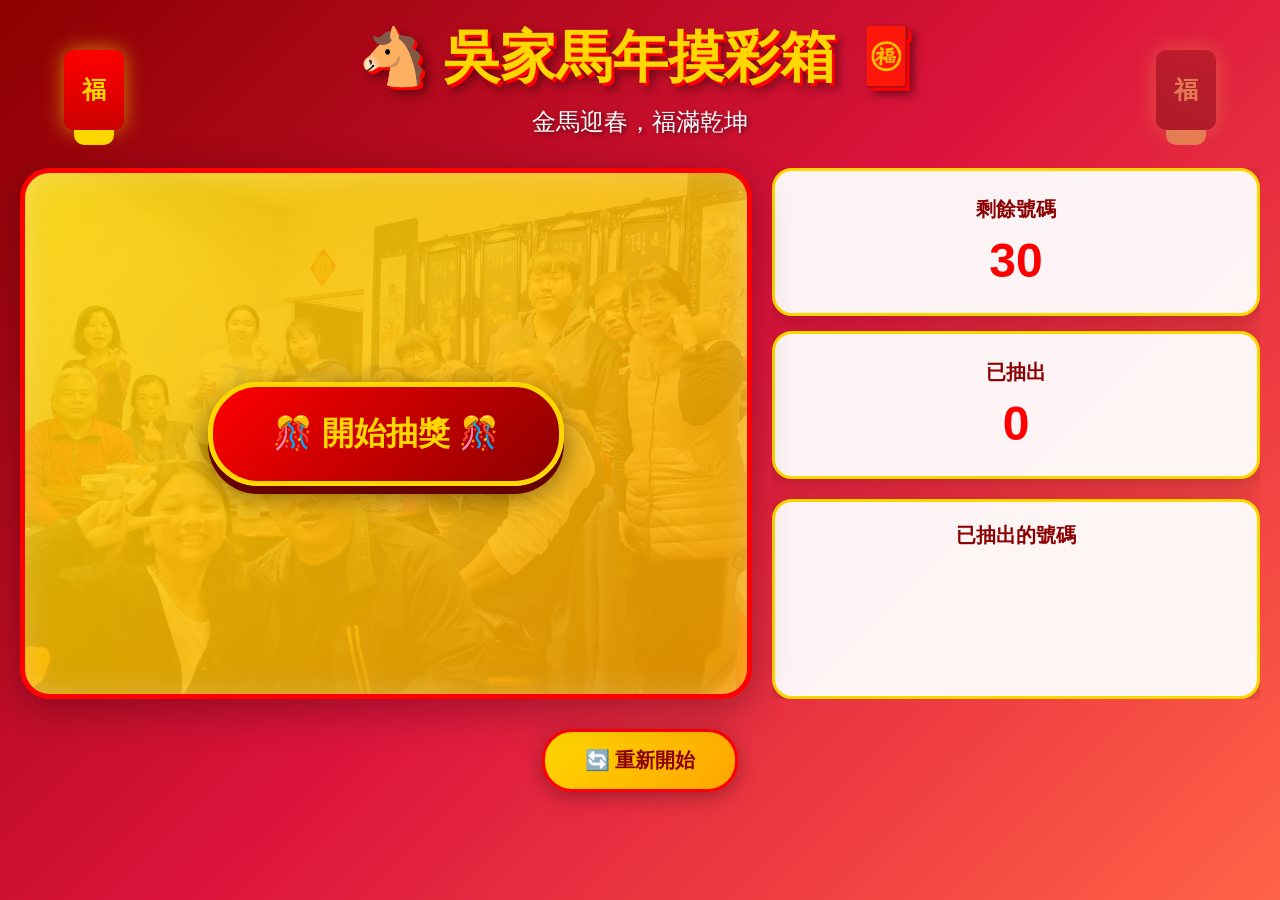
==== index.html @ 572ead59 "add_code" ====
<!DOCTYPE html>
<html lang="zh-TW">
<head>
    <meta charset="UTF-8">
    <meta name="viewport" content="width=device-width, initial-scale=1.0">
    <title>🐴 馬年摸彩箱 🧧</title>
    <link rel="stylesheet" href="styles.css">
</head>
<body>
    <!-- 背景音樂 -->
    <audio id="bgMusic" loop>
        <source src="神曲 尾牙必聽！花木蘭 以妳為榮 老祖宗保佑我聽完中大獎！！！.mp3" type="audio/mpeg">
    </audio>

    <!-- 裝飾元素 -->
    <div class="decoration lantern lantern-left"></div>
    <div class="decoration lantern lantern-right" id="musicControl"></div>

    <div class="container">
        <!-- 標題 -->
        <div class="header">
            <div class="title">🐴 吳家馬年摸彩箱 🧧</div>
            <div class="subtitle">金馬迎春，福滿乾坤</div>
        </div>

        <!-- 主要內容區 - 左右排列 -->
        <div class="main-content">
            <!-- 左側：抽獎區 -->
            <div class="draw-area">
                <div class="result-display">
                    <div id="resultNumber" class="result-number" style="display: none;"></div>
                    <button id="drawButton" class="draw-button">🎊 開始抽獎 🎊</button>
                </div>
            </div>

            <!-- 右側：資訊區 -->
            <div class="side-area">
                <div class="info-section">
                    <div class="info-box">
                        <div class="info-label">剩餘號碼</div>
                        <div id="remaining" class="info-value">30</div>
                    </div>
                    <div class="info-box">
                        <div class="info-label">已抽出</div>
                        <div id="drawnCount" class="info-value">0</div>
                    </div>
                </div>

                <!-- 已抽出號碼 -->
                <div class="drawn-section">
                    <div class="drawn-title">已抽出的號碼</div>
                    <div id="drawnNumbers" class="drawn-numbers"></div>
                </div>
            </div>
        </div>

        <!-- 重新開始 -->
        <button id="resetButton" class="reset-button">🔄 重新開始</button>
    </div>

    <script src="script.js"></script>
</body>
</html>
---- styles.css ----
* {
    margin: 0;
    padding: 0;
    box-sizing: border-box;
}

body {
    font-family: 'Microsoft JhengHei', '微軟正黑體', sans-serif;
    background: linear-gradient(135deg, #8B0000 0%, #DC143C 50%, #FF6347 100%);
    min-height: 100vh;
    overflow-x: hidden;
    position: relative;
}

.hourse_logo {
    width: 100px;
    height: 60px;
    vertical-align: middle;
}
/* 裝飾性背景元素 */
.decoration {
    position: fixed;
    pointer-events: none;
    z-index: 1;
}

.lantern {
    width: 60px;
    height: 80px;
    background: linear-gradient(to bottom, #FF0000, #CC0000);
    border-radius: 10px;
    position: absolute;
    animation: swing 3s ease-in-out infinite;
    box-shadow: 0 0 20px rgba(255, 215, 0, 0.6);
}

.lantern::before {
    content: '福';
    position: absolute;
    top: 50%;
    left: 50%;
    transform: translate(-50%, -50%);
    color: gold;
    font-size: 24px;
    font-weight: bold;
}

.lantern::after {
    content: '';
    position: absolute;
    bottom: -15px;
    left: 50%;
    transform: translateX(-50%);
    width: 40px;
    height: 15px;
    background: gold;
    border-radius: 0 0 10px 10px;
}

@keyframes swing {
    0%, 100% { transform: rotate(-5deg); }
    50% { transform: rotate(5deg); }
}

.lantern-left {
    top: 50px;
    left: 5%;
    animation-delay: 0s;
}

.lantern-right {
    top: 50px;
    right: 5%;
    animation-delay: 1.5s;
    cursor: pointer;
    pointer-events: auto;
    transition: transform 0.2s;
}

.lantern-right:active {
    transform: scale(0.9) rotate(-5deg);
}

.lantern-right.muted {
    opacity: 0.5;
    filter: grayscale(50%);
}

/* 金幣動畫 */
.coin {
    position: fixed;
    width: 40px;
    height: 40px;
    background: radial-gradient(circle, #FFD700, #FFA500);
    border-radius: 50%;
    border: 3px solid #FF6347;
    animation: fall 4s linear infinite;
    opacity: 0.8;
    top: -50px;
}

.coin::before {
    content: '錢';
    position: absolute;
    top: 50%;
    left: 50%;
    transform: translate(-50%, -50%);
    color: #8B0000;
    font-weight: bold;
    font-size: 16px;
}

@keyframes fall {
    0% {
        transform: translateY(0) rotate(0deg);
        opacity: 0;
    }
    10% {
        opacity: 0.8;
    }
    90% {
        opacity: 0.8;
    }
    100% {
        transform: translateY(calc(100vh + 100px)) rotate(360deg);
        opacity: 0;
    }
}

/* 主容器 */
.container {
    max-width: 1400px;
    margin: 0 auto;
    padding: 20px;
    position: relative;
    z-index: 10;
}

/* 標題 */
.header {
    text-align: center;
    margin-bottom: 30px;
    animation: bounceIn 1s ease-out;
}

@keyframes bounceIn {
    0% {
        transform: scale(0);
        opacity: 0;
    }
    50% {
        transform: scale(1.1);
    }
    100% {
        transform: scale(1);
        opacity: 1;
    }
}

.title {
    font-size: 56px;
    color: #FFD700;
    text-shadow: 
        3px 3px 0px #FF0000,
        6px 6px 10px rgba(0,0,0,0.5);
    margin-bottom: 10px;
    font-weight: bold;
        display: flex;
    justify-content: center;
    align-items: center;
}

.subtitle {
    font-size: 24px;
    color: #FFF;
    text-shadow: 2px 2px 4px rgba(0,0,0,0.5);
}

/* 主要內容區 - 左右排列 */
.main-content {
    display: grid;
    grid-template-columns: 1.5fr 1fr;
    gap: 20px;
    margin-bottom: 30px;
}

/* 抽獎區 */
.draw-area {
    background: linear-gradient(135deg, #FFD700 0%, #FFA500 100%);
    border-radius: 30px;
    padding: 50px;
    box-shadow: 
        0 10px 40px rgba(0,0,0,0.3),
        inset 0 0 30px rgba(255,255,255,0.3);
    border: 5px solid #FF0000;
    position: relative;
    overflow: hidden;
    min-height: 400px;
    display: flex;
    align-items: center;
    justify-content: center;
}

/* 家庭照片背景 */
.draw-area::before {
    content: '';
    position: absolute;
    top: 0;
    left: 0;
    right: 0;
    bottom: 0;
    background-image: url('family.jpg');
    background-size: cover;
    background-position: center;
    opacity: 0.15;
    z-index: 0;
}

/* 馬年裝飾 */
.draw-area::after {
    content: '🐴';
    position: absolute;
    font-size: 150px;
    opacity: 0.08;
    top: 50%;
    left: 50%;
    transform: translate(-50%, -50%);
    z-index: 1;
}

.result-display {
    text-align: center;
    display: flex;
    flex-direction: column;
    align-items: center;
    justify-content: center;
    position: relative;
    z-index: 2;
    width: 100%;
}

.result-number {
    font-size: 120px;
    font-weight: bold;
    color: #8B0000;
    text-shadow: 
        3px 3px 0px #FFD700,
        6px 6px 15px rgba(0,0,0,0.3);
    animation: pop 0.5s ease-out;
    margin: 20px 0;
}

@keyframes pop {
    0% {
        transform: scale(0) rotate(-180deg);
        opacity: 0;
    }
    50% {
        transform: scale(1.2) rotate(10deg);
    }
    100% {
        transform: scale(1) rotate(0deg);
        opacity: 1;
    }
}

.result-number.rolling {
    animation: roll 0.1s linear infinite;
}

@keyframes roll {
    0% { transform: translateY(0); }
    100% { transform: translateY(-10px); }
}

.draw-button {
    background: linear-gradient(135deg, #FF0000, #8B0000);
    color: #FFD700;
    font-size: 32px;
    font-weight: bold;
    padding: 25px 60px;
    border: 5px solid #FFD700;
    border-radius: 50px;
    cursor: pointer;
    box-shadow: 
        0 8px 0 #660000,
        0 10px 30px rgba(0,0,0,0.5);
    transition: all 0.2s;
    position: relative;
    z-index: 2;
}

.draw-button:hover:not(:disabled) {
    transform: translateY(-3px);
    box-shadow: 
        0 10px 0 #660000,
        0 15px 40px rgba(0,0,0,0.6);
}

.draw-button:active:not(:disabled) {
    transform: translateY(4px);
    box-shadow: 
        0 4px 0 #660000,
        0 5px 20px rgba(0,0,0,0.5);
}

.draw-button:disabled {
    opacity: 0.5;
    cursor: not-allowed;
}

/* 右側區域 */
.side-area {
    display: flex;
    flex-direction: column;
    gap: 20px;
    max-height: 600px;
    overflow-y: auto;
}

/* 資訊區 */
.info-section {
    display: grid;
    grid-template-columns: 1fr;
    gap: 15px;
    flex-shrink: 0;
}

.info-box {
    background: rgba(255, 255, 255, 0.95);
    border-radius: 20px;
    padding: 25px;
    text-align: center;
    border: 3px solid #FFD700;
    box-shadow: 0 5px 20px rgba(0,0,0,0.2);
}

.info-label {
    font-size: 20px;
    color: #8B0000;
    font-weight: bold;
    margin-bottom: 10px;
}

.info-value {
    font-size: 48px;
    color: #FF0000;
    font-weight: bold;
}

/* 已抽出號碼 */
.drawn-section {
    background: rgba(255, 255, 255, 0.95);
    border-radius: 20px;
    padding: 20px;
    border: 3px solid #FFD700;
    box-shadow: 0 5px 20px rgba(0,0,0,0.2);
    /* overflow: visible; */
    flex: 1;
    min-height: 200px;
    max-height: 200px;
    overflow: scroll;
}

.drawn-title {
    font-size: 20px;
    color: #8B0000;
    font-weight: bold;
    margin-bottom: 15px;
    text-align: center;
}

.drawn-numbers {
    display: grid;
    grid-template-columns: repeat(auto-fill, minmax(60px, 1fr));
    gap: 10px;
    overflow: visible;
}

.drawn-number {
    background: linear-gradient(135deg, #FF6347, #FF0000);
    color: #FFD700;
    font-size: 20px;
    font-weight: bold;
    padding: 12px 8px;
    border-radius: 12px;
    border: 3px solid #FFD700;
    box-shadow: 0 4px 10px rgba(0,0,0,0.3);
    animation: slideIn 0.5s ease-out;
    text-align: center;
    display: flex;
    align-items: center;
    justify-content: center;
    min-height: 50px;
}

@keyframes slideIn {
    0% {
        transform: scale(0) rotate(-180deg);
        opacity: 0;
    }
    50% {
        transform: scale(1.2) rotate(10deg);
    }
    100% {
        transform: scale(1) rotate(0deg);
        opacity: 1;
    }
}

/* 重新開始按鈕 */
.reset-button {
    background: linear-gradient(135deg, #FFD700, #FFA500);
    color: #8B0000;
    font-size: 20px;
    font-weight: bold;
    padding: 15px 40px;
    border: 3px solid #FF0000;
    border-radius: 30px;
    cursor: pointer;
    box-shadow: 0 5px 20px rgba(0,0,0,0.3);
    display: block;
    margin: 0 auto;
    transition: all 0.3s;
}

.reset-button:hover {
    transform: scale(1.05);
    box-shadow: 0 8px 25px rgba(0,0,0,0.4);
}

.reset-button:active {
    transform: scale(0.98);
}

/* 粒子效果 */
.particle {
    position: fixed;
    pointer-events: none;
    font-size: 30px;
    animation: particle-fly 2s ease-out forwards;
    z-index: 1000;
}

@keyframes particle-fly {
    0% {
        transform: translateY(0) rotate(0deg);
        opacity: 1;
    }
    100% {
        transform: translateY(-300px) rotate(360deg);
        opacity: 0;
    }
}

/* 響應式設計 */
@media (max-width: 1024px) {
    .main-content {
        grid-template-columns: 1fr;
    }
    
    .side-area {
        max-height: none;
    }
    
    .info-section {
        grid-template-columns: 1fr 1fr;
    }
}

@media (max-width: 768px) {
    .title {
        font-size: 36px;
    }
    .subtitle {
        font-size: 18px;
    }
    .draw-area {
        padding: 30px 20px;
        min-height: 300px;
    }
    .result-number {
        font-size: 80px;
    }
    .draw-button {
        font-size: 24px;
        padding: 20px 40px;
    }
    .info-section {
        grid-template-columns: 1fr;
    }
    .drawn-numbers {
        grid-template-columns: repeat(auto-fill, minmax(50px, 1fr));
    }
    .drawn-number {
        font-size: 18px;
        min-height: 45px;
    }
    .lantern {
        width: 40px;
        height: 60px;
    }
    .lantern::before {
        font-size: 18px;
    }
}
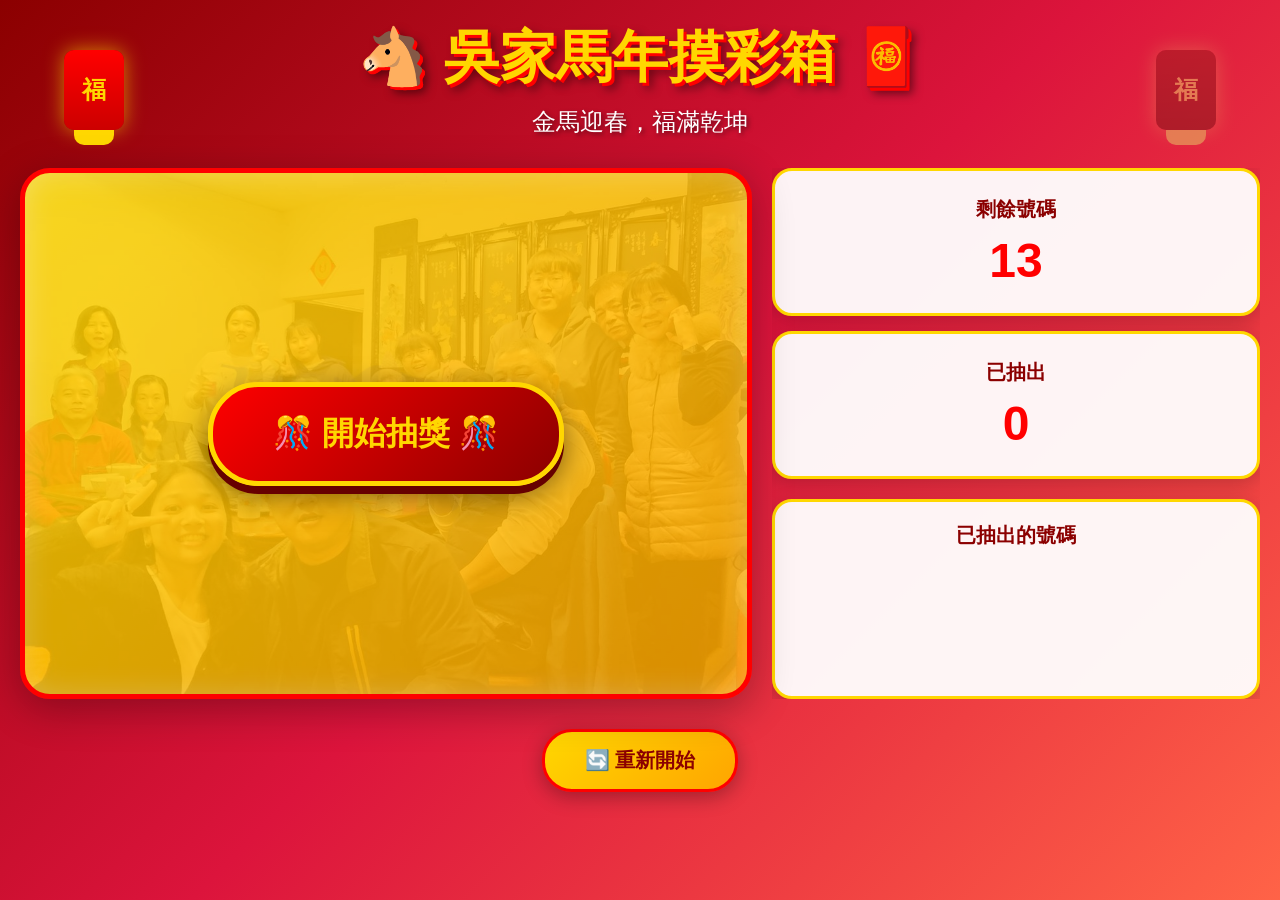
==== commit bfe94163: "add_獎項" ====
--- a/index.html
+++ b/index.html
@@ -38,7 +38,7 @@
                 <div class="info-section">
                     <div class="info-box">
                         <div class="info-label">剩餘號碼</div>
-                        <div id="remaining" class="info-value">30</div>
+                        <div id="remaining" class="info-value">13</div>
                     </div>
                     <div class="info-box">
                         <div class="info-label">已抽出</div>
@@ -58,6 +58,43 @@
         <button id="resetButton" class="reset-button">🔄 重新開始</button>
     </div>
 
+    <!-- 紅包彈窗 -->
+    <div id="redEnvelopeModal" class="modal">
+        <div class="modal-overlay"></div>
+        <div class="red-envelope">
+            <div class="envelope-top"></div>
+            <div class="envelope-body">
+                <div class="blessing-text" id="blessingText">恭喜發財</div>
+            </div>
+            <div class="envelope-flap"></div>
+            <div class="envelope-seal">福</div>
+            <button id="closeModal" class="confirm-button">確定</button>
+        </div>
+    </div>
+
+    <!-- 獎項彈窗 -->
+    <div id="prizeModal" class="modal">
+        <div class="modal-overlay" id="prizeOverlay"></div>
+        <div class="prize-card">
+            <div class="prize-header">
+                <div class="prize-sparkle">✨</div>
+                <div class="prize-title">恭喜中獎！</div>
+                <div class="prize-sparkle">✨</div>
+            </div>
+            <div class="prize-content">
+                <div class="prize-number-label">抽中號碼</div>
+                <div class="prize-number" id="prizeNumber">1</div>
+                <div class="prize-divider"></div>
+                <div class="prize-award-label">獎項</div>
+                <div class="prize-award" id="prizeAward">🏆 特等獎</div>
+            </div>
+            <div class="prize-footer">
+                <div class="prize-blessing">祝您馬年大吉！</div>
+            </div>
+            <button id="closePrizeModal" class="prize-confirm-button">確定</button>
+        </div>
+    </div>
+
     <script src="script.js"></script>
 </body>
 </html>
--- a/styles.css
+++ b/styles.css
@@ -504,3 +504,491 @@
         font-size: 18px;
     }
 }
+
+/* 紅包彈窗 */
+.modal {
+    position: fixed;
+    top: 0;
+    left: 0;
+    width: 100%;
+    height: 100%;
+    z-index: 9999;
+    display: none;
+    justify-content: center;
+    align-items: center;
+}
+
+.modal.show {
+    display: flex;
+    animation: modalFadeIn 0.3s ease-out;
+}
+
+@keyframes modalFadeIn {
+    from {
+        opacity: 0;
+    }
+    to {
+        opacity: 1;
+    }
+}
+
+.modal-overlay {
+    position: absolute;
+    top: 0;
+    left: 0;
+    width: 100%;
+    height: 100%;
+    background: rgba(0, 0, 0, 0.7);
+    backdrop-filter: blur(5px);
+}
+
+/* 紅包設計 */
+.red-envelope {
+    position: relative;
+    width: 340px;
+    height: 500px;
+    background: linear-gradient(135deg, #FF0000 0%, #DC143C 50%, #8B0000 100%);
+    border-radius: 20px;
+    box-shadow: 
+        0 20px 60px rgba(0, 0, 0, 0.5),
+        inset 0 0 30px rgba(255, 215, 0, 0.2);
+    animation: envelopeEnter 0.6s cubic-bezier(0.68, -0.55, 0.265, 1.55);
+    z-index: 10000;
+    overflow: hidden;
+    border: 3px solid #FFD700;
+}
+
+@keyframes envelopeEnter {
+    0% {
+        transform: scale(0) rotate(-180deg);
+        opacity: 0;
+    }
+    50% {
+        transform: scale(1.1) rotate(10deg);
+    }
+    100% {
+        transform: scale(1) rotate(0deg);
+        opacity: 1;
+    }
+}
+
+/* 紅包上半部 */
+.envelope-top {
+    position: absolute;
+    top: 0;
+    left: 0;
+    width: 100%;
+    height: 40%;
+    background: linear-gradient(135deg, #DC143C, #8B0000);
+    border-radius: 20px 20px 0 0;
+    z-index: 1;
+}
+
+/* 紅包主體 */
+.envelope-body {
+    position: absolute;
+    top: 32%;
+    left: 50%;
+    transform: translateX(-50%);
+    width: 85%;
+    height: 42%;
+    background: rgba(255, 255, 255, 0.95);
+    border-radius: 15px;
+    display: flex;
+    align-items: center;
+    justify-content: center;
+    padding: 25px 20px;
+    box-shadow: 
+        0 5px 20px rgba(0, 0, 0, 0.3),
+        inset 0 0 20px rgba(255, 215, 0, 0.1);
+    z-index: 3;
+    border: 2px solid #FFD700;
+}
+
+/* 吉祥話文字 */
+.blessing-text {
+    font-size: 30px;
+    font-weight: bold;
+    color: #8B0000;
+    text-align: center;
+    line-height: 1.6;
+    letter-spacing: 2px;
+    text-shadow: 1px 1px 2px rgba(255, 215, 0, 0.5);
+    animation: textGlow 2s ease-in-out infinite;
+    width: 100%;
+}
+
+@keyframes textGlow {
+    0%, 100% {
+        text-shadow: 1px 1px 2px rgba(255, 215, 0, 0.5);
+    }
+    50% {
+        text-shadow: 0 0 10px rgba(255, 215, 0, 0.8),
+                     0 0 20px rgba(255, 215, 0, 0.5);
+    }
+}
+
+/* 紅包封口 */
+.envelope-flap {
+    position: absolute;
+    top: 25%;
+    left: 50%;
+    transform: translateX(-50%);
+    width: 0;
+    height: 0;
+    border-left: 160px solid transparent;
+    border-right: 160px solid transparent;
+    border-top: 80px solid #B22222;
+    z-index: 2;
+    filter: drop-shadow(0 3px 5px rgba(0, 0, 0, 0.3));
+}
+
+/* 紅包福字印章 */
+.envelope-seal {
+    position: absolute;
+    top: 15%;
+    left: 50%;
+    transform: translateX(-50%);
+    width: 80px;
+    height: 80px;
+    background: radial-gradient(circle, #FFD700, #FFA500);
+    border-radius: 50%;
+    display: flex;
+    align-items: center;
+    justify-content: center;
+    font-size: 42px;
+    font-weight: bold;
+    color: #8B0000;
+    border: 4px solid #FF6347;
+    box-shadow: 
+        0 5px 15px rgba(0, 0, 0, 0.4),
+        inset 0 0 10px rgba(255, 255, 255, 0.3);
+    z-index: 4;
+    animation: sealPulse 1.5s ease-in-out infinite;
+}
+
+@keyframes sealPulse {
+    0%, 100% {
+        transform: translateX(-50%) scale(1);
+    }
+    50% {
+        transform: translateX(-50%) scale(1.05);
+        box-shadow: 
+            0 5px 20px rgba(0, 0, 0, 0.5),
+            inset 0 0 15px rgba(255, 255, 255, 0.5),
+            0 0 20px rgba(255, 215, 0, 0.6);
+    }
+}
+
+/* 確定按鈕 */
+.confirm-button {
+    position: absolute;
+    bottom: 40px;
+    left: 50%;
+    transform: translateX(-50%);
+    background: linear-gradient(135deg, #FFD700, #FFA500);
+    color: #8B0000;
+    font-size: 22px;
+    font-weight: bold;
+    padding: 15px 50px;
+    border: 3px solid #FF6347;
+    border-radius: 30px;
+    cursor: pointer;
+    box-shadow: 
+        0 5px 0 #CC8800,
+        0 8px 20px rgba(0, 0, 0, 0.4);
+    transition: all 0.2s;
+    z-index: 5;
+}
+
+.confirm-button:hover {
+    transform: translateX(-50%) translateY(-2px);
+    box-shadow: 
+        0 7px 0 #CC8800,
+        0 12px 25px rgba(0, 0, 0, 0.5);
+}
+
+.confirm-button:active {
+    transform: translateX(-50%) translateY(2px);
+    box-shadow: 
+        0 3px 0 #CC8800,
+        0 5px 15px rgba(0, 0, 0, 0.4);
+}
+
+/* 紅包裝飾花紋 */
+.envelope-top::before,
+.envelope-top::after {
+    content: '🐴';
+    position: absolute;
+    font-size: 40px;
+    opacity: 0.3;
+}
+
+.envelope-top::before {
+    top: 20px;
+    left: 30px;
+    animation: float 3s ease-in-out infinite;
+}
+
+.envelope-top::after {
+    top: 20px;
+    right: 30px;
+    animation: float 3s ease-in-out infinite 1.5s;
+}
+
+@keyframes float {
+    0%, 100% {
+        transform: translateY(0);
+    }
+    50% {
+        transform: translateY(-10px);
+    }
+}
+
+/* 響應式設計 - 紅包 */
+@media (max-width: 768px) {
+    .red-envelope {
+        width: 300px;
+        height: 450px;
+    }
+    
+    .blessing-text {
+        font-size: 26px;
+        line-height: 1.5;
+        letter-spacing: 1px;
+    }
+    
+    .envelope-seal {
+        width: 70px;
+        height: 70px;
+        font-size: 36px;
+    }
+    
+    .confirm-button {
+        font-size: 20px;
+        padding: 12px 40px;
+        bottom: 35px;
+    }
+}
+
+/* 獎項彈窗 */
+.prize-card {
+    position: relative;
+    width: 400px;
+    min-height: 480px;
+    background: linear-gradient(135deg, #FFD700 0%, #FFA500 50%, #FF8C00 100%);
+    border-radius: 25px;
+    box-shadow: 
+        0 25px 70px rgba(0, 0, 0, 0.6),
+        inset 0 0 40px rgba(255, 255, 255, 0.3);
+    animation: prizeEnter 0.7s cubic-bezier(0.68, -0.55, 0.265, 1.55);
+    z-index: 10000;
+    overflow: hidden;
+    border: 5px solid #FF0000;
+    padding: 30px;
+    display: flex;
+    flex-direction: column;
+    align-items: center;
+}
+
+@keyframes prizeEnter {
+    0% {
+        transform: scale(0) rotateY(180deg);
+        opacity: 0;
+    }
+    50% {
+        transform: scale(1.1) rotateY(0deg);
+    }
+    100% {
+        transform: scale(1) rotateY(0deg);
+        opacity: 1;
+    }
+}
+
+.prize-header {
+    display: flex;
+    align-items: center;
+    justify-content: center;
+    gap: 15px;
+    margin-bottom: 25px;
+}
+
+.prize-sparkle {
+    font-size: 36px;
+    animation: sparkle 1.5s ease-in-out infinite;
+}
+
+@keyframes sparkle {
+    0%, 100% {
+        transform: scale(1) rotate(0deg);
+        opacity: 1;
+    }
+    50% {
+        transform: scale(1.2) rotate(180deg);
+        opacity: 0.8;
+    }
+}
+
+.prize-title {
+    font-size: 42px;
+    font-weight: bold;
+    color: #8B0000;
+    text-shadow: 
+        2px 2px 0 #FFD700,
+        4px 4px 10px rgba(0, 0, 0, 0.3);
+    animation: titleBounce 2s ease-in-out infinite;
+}
+
+@keyframes titleBounce {
+    0%, 100% {
+        transform: translateY(0);
+    }
+    50% {
+        transform: translateY(-5px);
+    }
+}
+
+.prize-content {
+    background: rgba(255, 255, 255, 0.95);
+    border-radius: 20px;
+    padding: 30px;
+    width: 100%;
+    box-shadow: 
+        0 10px 30px rgba(0, 0, 0, 0.3),
+        inset 0 0 20px rgba(255, 215, 0, 0.2);
+    border: 3px solid #FF6347;
+    margin-bottom: 20px;
+}
+
+.prize-number-label,
+.prize-award-label {
+    font-size: 18px;
+    color: #666;
+    text-align: center;
+    margin-bottom: 8px;
+    font-weight: 600;
+}
+
+.prize-number {
+    font-size: 72px;
+    font-weight: bold;
+    color: #FF0000;
+    text-align: center;
+    text-shadow: 
+        3px 3px 0 #FFD700,
+        6px 6px 15px rgba(0, 0, 0, 0.3);
+    margin-bottom: 20px;
+    animation: numberPulse 1.5s ease-in-out infinite;
+}
+
+@keyframes numberPulse {
+    0%, 100% {
+        transform: scale(1);
+    }
+    50% {
+        transform: scale(1.05);
+    }
+}
+
+.prize-divider {
+    width: 60%;
+    height: 3px;
+    background: linear-gradient(to right, transparent, #FFD700, transparent);
+    margin: 20px auto;
+}
+
+.prize-award {
+    font-size: 36px;
+    font-weight: bold;
+    color: #8B0000;
+    text-align: center;
+    text-shadow: 1px 1px 2px rgba(255, 215, 0, 0.5);
+    animation: awardGlow 2s ease-in-out infinite;
+}
+
+@keyframes awardGlow {
+    0%, 100% {
+        text-shadow: 1px 1px 2px rgba(255, 215, 0, 0.5);
+    }
+    50% {
+        text-shadow: 
+            0 0 15px rgba(255, 215, 0, 0.8),
+            0 0 25px rgba(255, 215, 0, 0.5);
+    }
+}
+
+.prize-footer {
+    margin-bottom: 20px;
+}
+
+.prize-blessing {
+    font-size: 24px;
+    color: #8B0000;
+    text-align: center;
+    font-weight: bold;
+    text-shadow: 1px 1px 2px rgba(255, 255, 255, 0.5);
+}
+
+.prize-confirm-button {
+    background: linear-gradient(135deg, #FF0000, #8B0000);
+    color: #FFD700;
+    font-size: 24px;
+    font-weight: bold;
+    padding: 15px 60px;
+    border: 4px solid #FFD700;
+    border-radius: 35px;
+    cursor: pointer;
+    box-shadow: 
+        0 6px 0 #660000,
+        0 10px 25px rgba(0, 0, 0, 0.5);
+    transition: all 0.2s;
+    position: relative;
+}
+
+.prize-confirm-button:hover {
+    transform: translateY(-3px);
+    box-shadow: 
+        0 8px 0 #660000,
+        0 15px 30px rgba(0, 0, 0, 0.6);
+}
+
+.prize-confirm-button:active {
+    transform: translateY(2px);
+    box-shadow: 
+        0 4px 0 #660000,
+        0 6px 20px rgba(0, 0, 0, 0.5);
+}
+
+/* 獎項彈窗響應式 */
+@media (max-width: 768px) {
+    .prize-card {
+        width: 320px;
+        min-height: 450px;
+        padding: 25px;
+    }
+    
+    .prize-title {
+        font-size: 36px;
+    }
+    
+    .prize-sparkle {
+        font-size: 30px;
+    }
+    
+    .prize-number {
+        font-size: 60px;
+    }
+    
+    .prize-award {
+        font-size: 30px;
+    }
+    
+    .prize-blessing {
+        font-size: 20px;
+    }
+    
+    .prize-confirm-button {
+        font-size: 20px;
+        padding: 12px 50px;
+    }
+}
